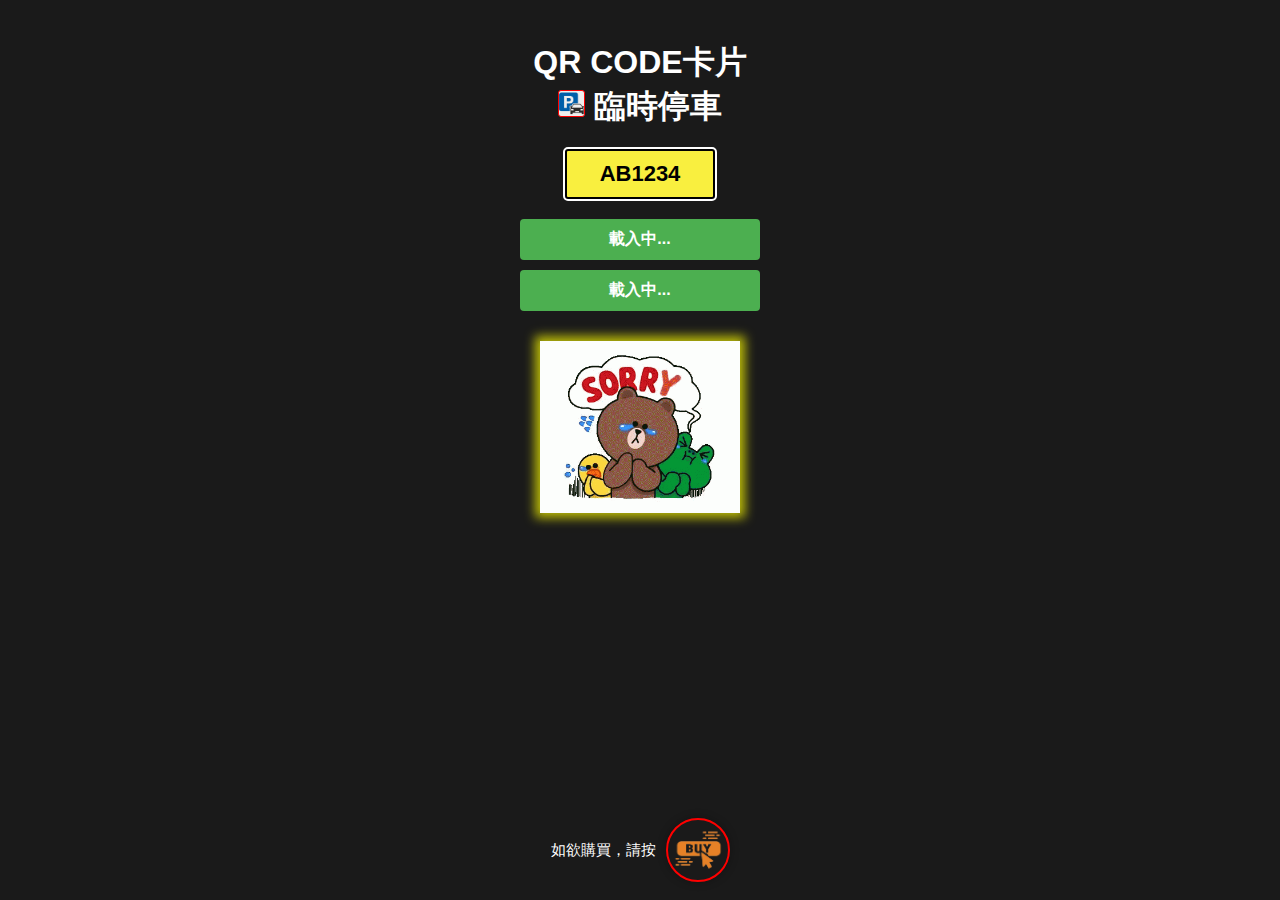
==== testing/index.html @ d77587b7 "Add files via upload" ====
<!DOCTYPE html>
<html lang="zh-Hant-HK">
<head>
  <meta charset="UTF-8">
  <meta name="viewport" content="width=device-width, initial-scale=1.0">
  <meta name="robots" content="noindex, nofollow" />
  <link rel="icon" href="../icon.png" type="image/png">
  <title>臨時停車</title>
  <link rel="stylesheet" href="https://cdnjs.cloudflare.com/ajax/libs/font-awesome/6.5.1/css/all.min.css">
  <script src="https://code.jquery.com/jquery-3.7.1.js" integrity="sha256-eKhayi8LEQwp4NKxN+CfCh+3qOVUtJn3QNZ0TciWLP4=" crossorigin="anonymous"></script>
  <link rel="stylesheet" href="../index.css">  
  <script src="data.js"></script>
  <script src="../location.js"></script>
  <script>
	var areaCode = '852';
	var areaCode_CN = '86';
	var ImgSrc = 'sorry.gif';	
	
    function sendWhatsAppMessage() {
      var message = "你好，你阻住咗我，請你郁一郁車";
      var encodedMessage = encodeURIComponent(message);
      var whatsappURL = "https://wa.me/+"+areaCode+telNumber_part1+telNumber_part2+"?text=" + encodedMessage;
      window.open(whatsappURL, "_blank");
    }
	function buying() {
	  window.open('https://carousell.app.link/Tby3vC4ekIb', '_blank');
	}
  </script>
</head>
<body>

  <div class="container">
    <h1 class="header">QR CODE卡片<br><img id="icon" src="../icon.png" alt="icon"> 臨時停車</h1>
	<span class="styled-plate" id="plate">載入中...</span>
    <div class="button-container">
      <div>
        <a class="button" href="#" id="myPhoneNumber">載入中...</a>
      </div>
      <div>
        <a class="button" href="javascript:void(0);" id="sendMessage">載入中...</a>
      </div>
    </div>    
  </div>
  <img id="myCar" class="image-container" src="" alt="Car">
  
  <div class="footer">
	<div class="footer_container">
	<span>如欲購買，請按</span>
	<div onclick="buying();" class="floating-button"></div>
	</div>
  </div>
</body>
</html>
---- index.css ----
body {
  font-family: Arial, sans-serif;
  margin: 0;
  padding: 0;
  background-color: #1a1a1a;
  color: #fff;
  overflow: hidden;
}

.container {
  max-width: 800px;
  margin: 0 auto;
  padding: 20px;
  position: relative;
  display: flex;
  flex-direction: column;
  align-items: center;
}

.header {
  text-align: center;
  margin-bottom: 20px;
}

.phone-number {
  font-size: 24px;
  text-align: center;
  margin-bottom: 20px;
}

.image-container {
  position: absolute;
  left: 50%;
  transform: translateX(-50%);
  width: 100vw;
  display: inline-block;
  outline: 2px solid transparent;
  box-shadow: 0 0 10px 5px rgba(255, 255, 0, 0.7);
}

.button-container {
  display: flex;
  flex-wrap: wrap;
  flex-direction: column;
  align-items: center;
  justify-content: center;
  margin-top: 20px;
}

.button {
  display: inline-block;
  padding: 10px 20px;
  background-color: #4CAF50;
  color: #fff;
  text-decoration: none;
  border-radius: 4px;
  font-weight: bold;
  transition: background-color 0.3s ease;
  margin: 0 10px;
  margin-bottom: 10px;
  width: 200px;
  text-align: center;
}

.button i {
  margin-right: 5px;
}

.button:hover {
  background-color: #45a049;
}

@media (max-width: 480px) {
  .phone-number {
    font-size: 20px;
  }
}

.styled-plate {
  display: inline-block;
  width: 150px;
  border: 2px solid black;
  background-color: #f9ef3f;
  text-transform: uppercase;
  color: black;
  font-weight: bold;
  font-family: Arial, sans-serif;
  padding: 10px;
  box-sizing: border-box;
  text-align: center;
  border: 2px solid black;
  outline: 2px solid white;
  border-radius: 3px;
  font-size: 22px;
}

.footer {
  position: absolute;
  bottom: 0;
  font-size: 15px;
  text-align: center;
  display: flex;
  align-items: center;
  justify-content: center;
  width: 100%;
  height: 100px;
}

.footer_container {
  display: flex;
  align-items: center;
}

.floating-button {
  width: 60px;
  height: 60px;
  border: 2px solid red;
  border-radius: 50%;
  background-color: white;
  background: url("buy.png") no-repeat center center;
  background-size: cover;
  box-shadow: 0 0 10px rgba(0, 0, 0, 0.3);
  cursor: pointer;
  animation: glowAnimation 1s ease-in-out infinite alternate;
  margin-left: 10px;
}

@keyframes glowAnimation {
  0% {
    box-shadow: 0 0 10px rgba(0, 0, 0, 0.3);
    width: 60px;
    height: 60px;
  }
  100% {
    box-shadow: 0 0 20px rgba(255, 255, 255, 0.6);
    width: 62px;
    height: 62px;
  }
}
.image-container {
  max-width: 200px;
}
#icon{
	height:25px;
	background-color:#EEE;
	border: 1px solid red;
	border-radius: 3px;
	
}
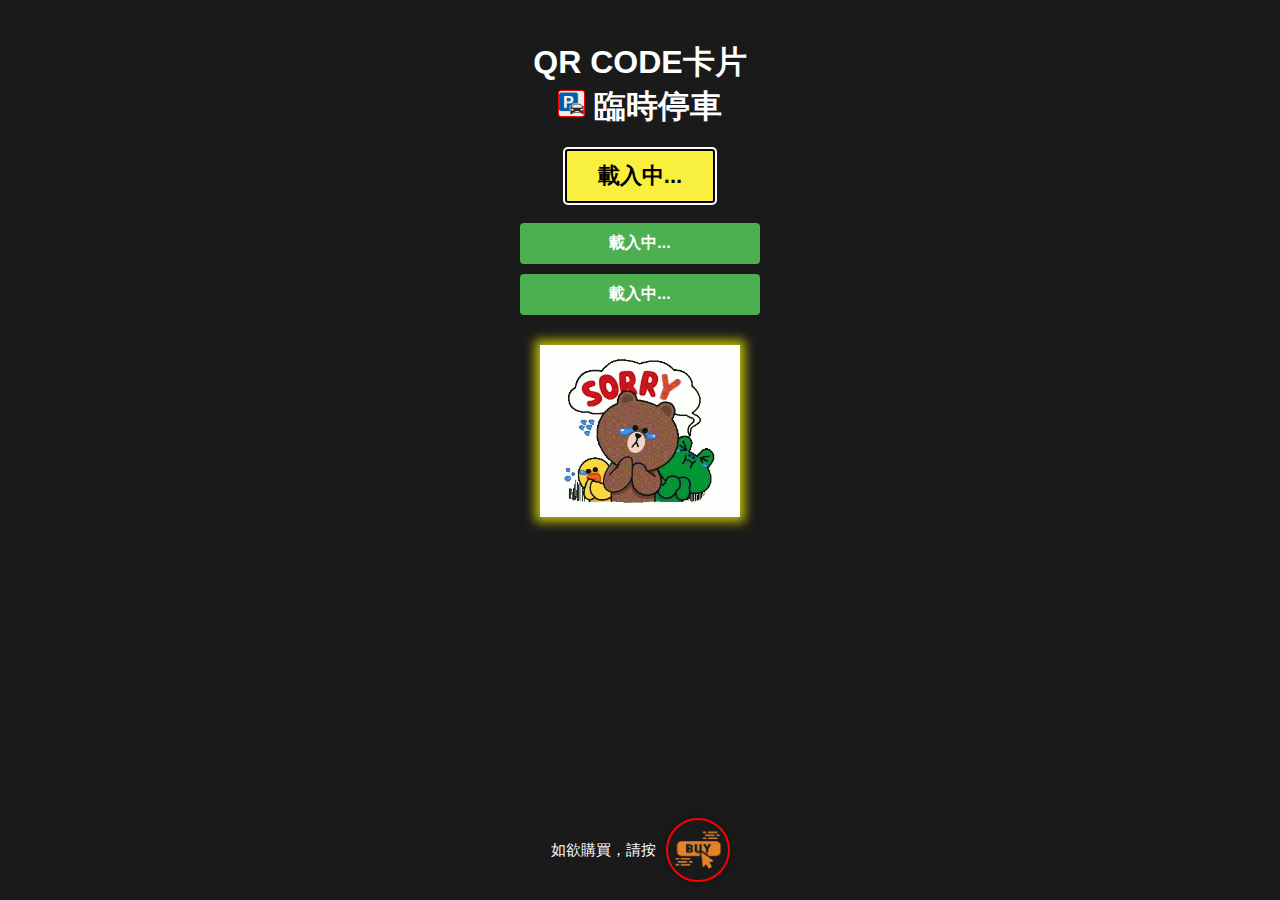
==== commit 3ea445dd: "Add files via upload" ====
--- a/testing/index.html
+++ b/testing/index.html
@@ -9,9 +9,23 @@
   <link rel="stylesheet" href="https://cdnjs.cloudflare.com/ajax/libs/font-awesome/6.5.1/css/all.min.css">
   <script src="https://code.jquery.com/jquery-3.7.1.js" integrity="sha256-eKhayi8LEQwp4NKxN+CfCh+3qOVUtJn3QNZ0TciWLP4=" crossorigin="anonymous"></script>
   <link rel="stylesheet" href="../index.css">  
-  <script src="data.js"></script>
+  <script src="data.js?v=1"></script>
   <script src="../location.js"></script>
   <script>
+	  function checkForDataJs() {
+	    const script = document.createElement('script');
+	    script.src = 'data.js';
+	    script.onload = function() {
+	        console.log('data.js is loaded.');
+	    };
+	    script.onerror = function() {
+	        console.log('data.js not found.');
+	        alert("First Time? 請使用秘密鏈結更新個人資料。")
+	    };
+	    document.head.appendChild(script);
+	  }
+
+  checkForDataJs();
 	var areaCode = '852';
 	var areaCode_CN = '86';
 	var ImgSrc = 'sorry.gif';	
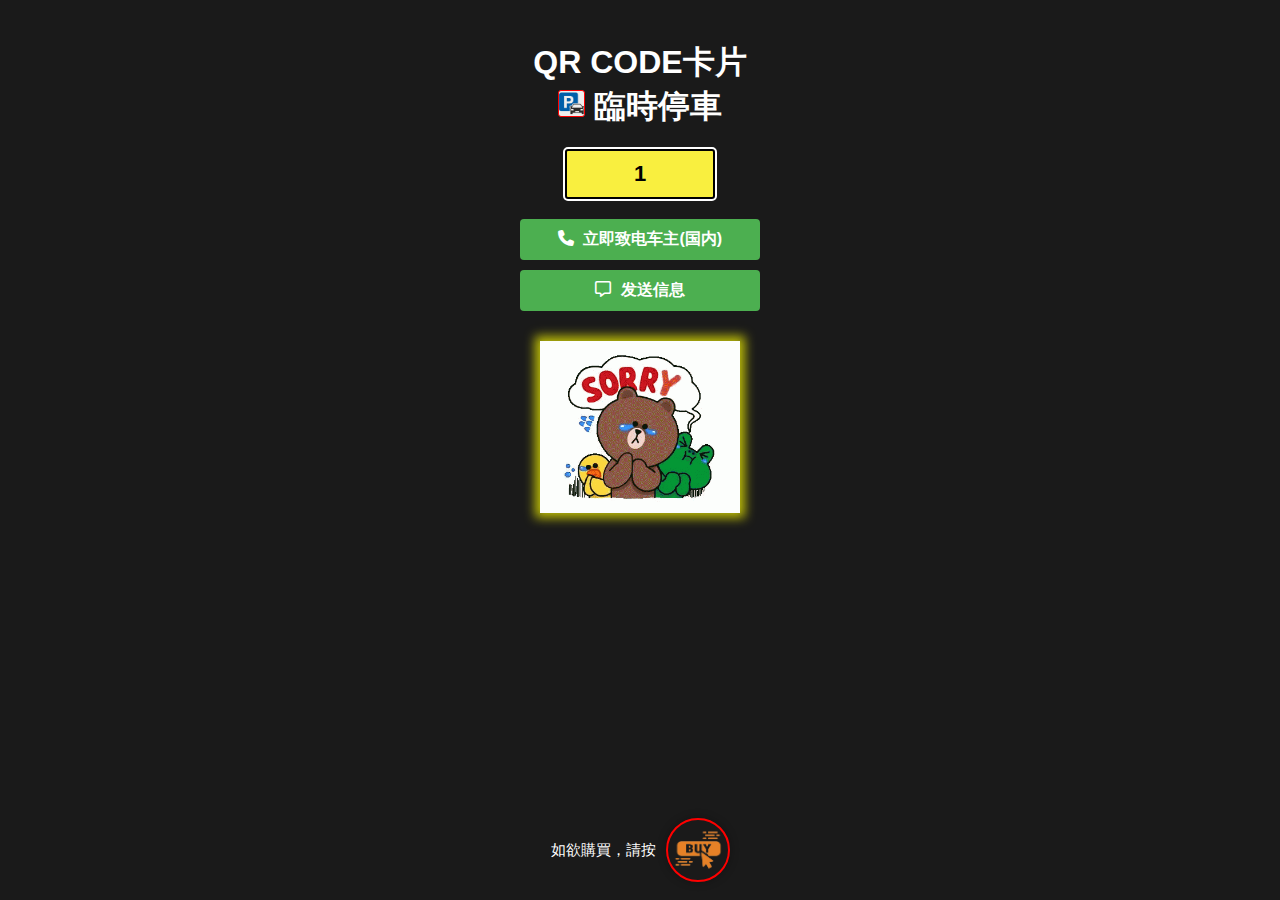
==== commit 20cff110: "Update index.html" ====
--- a/testing/index.html
+++ b/testing/index.html
@@ -9,7 +9,7 @@
   <link rel="stylesheet" href="https://cdnjs.cloudflare.com/ajax/libs/font-awesome/6.5.1/css/all.min.css">
   <script src="https://code.jquery.com/jquery-3.7.1.js" integrity="sha256-eKhayi8LEQwp4NKxN+CfCh+3qOVUtJn3QNZ0TciWLP4=" crossorigin="anonymous"></script>
   <link rel="stylesheet" href="../index.css">  
-  <script src="data.js?v=1"></script>
+  <script src="data.js?v=1.0"></script>
   <script src="../location.js"></script>
   <script>
 	  function checkForDataJs() {
